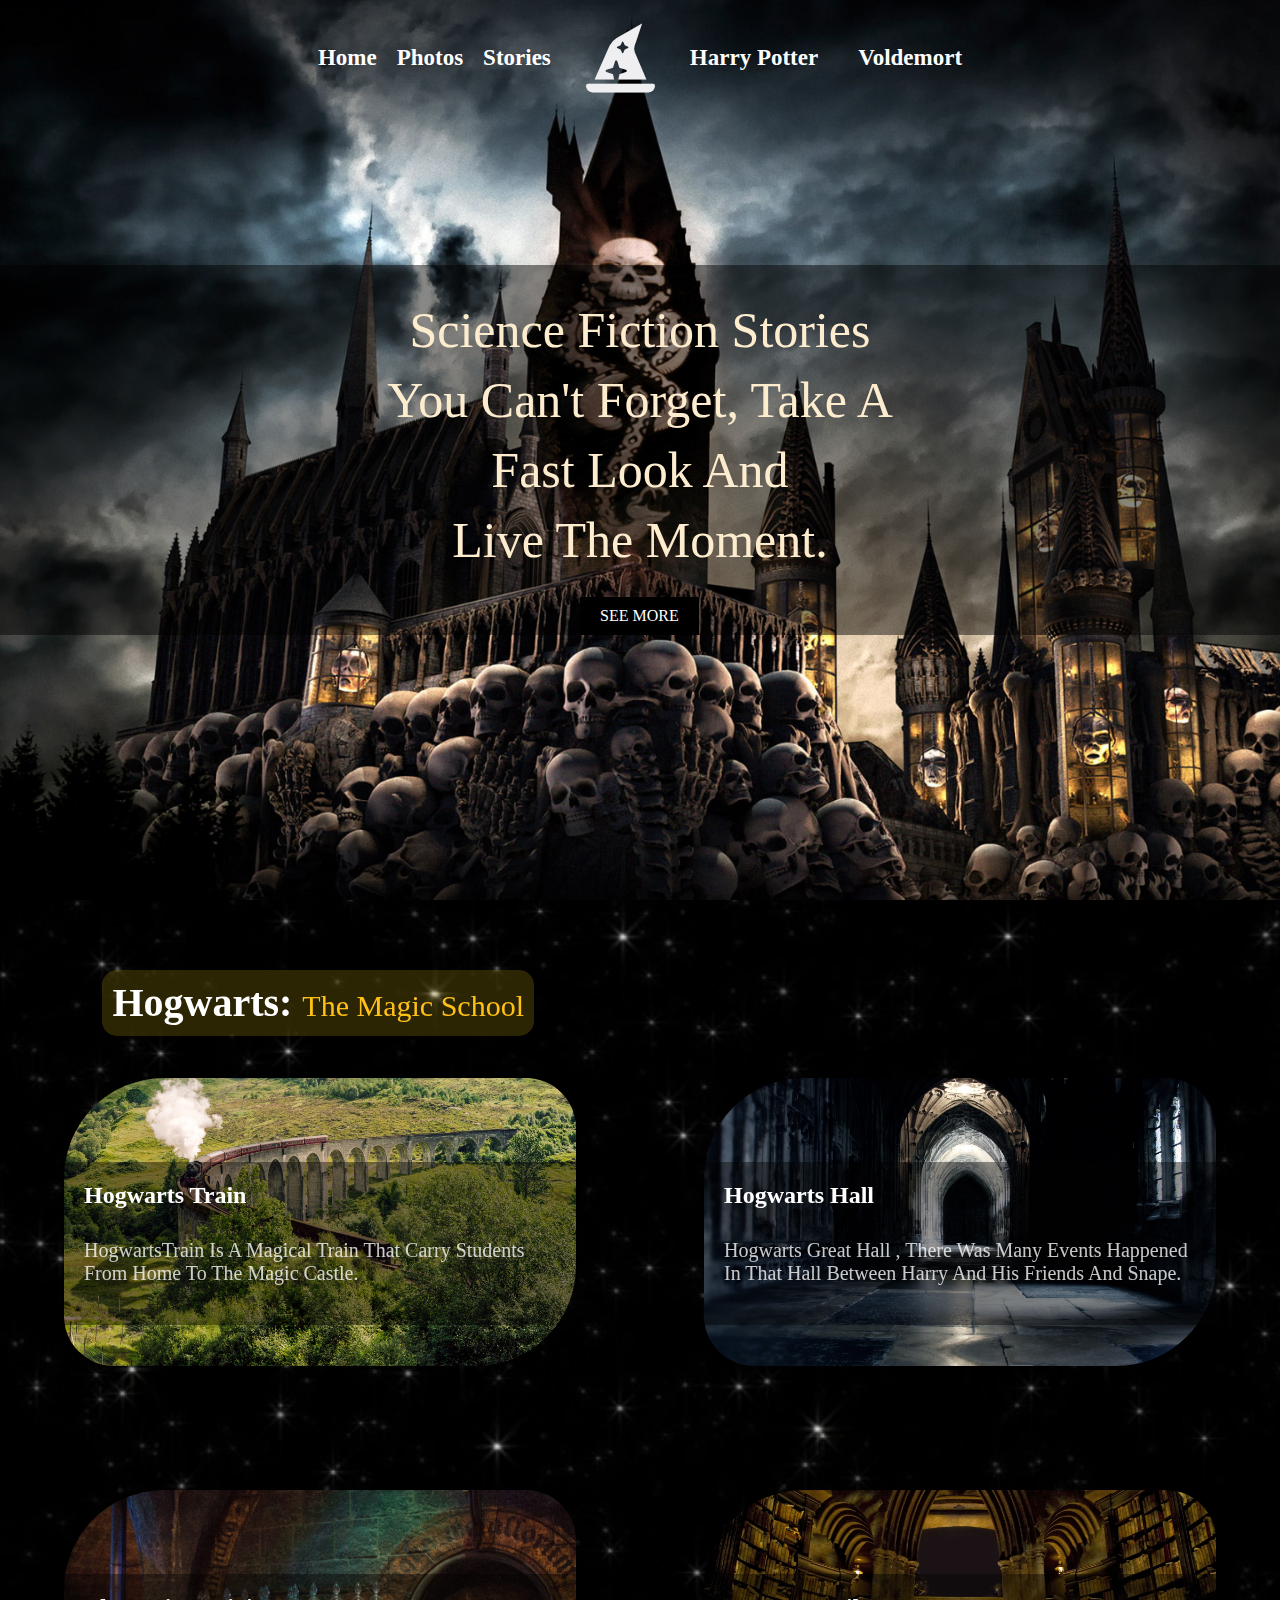
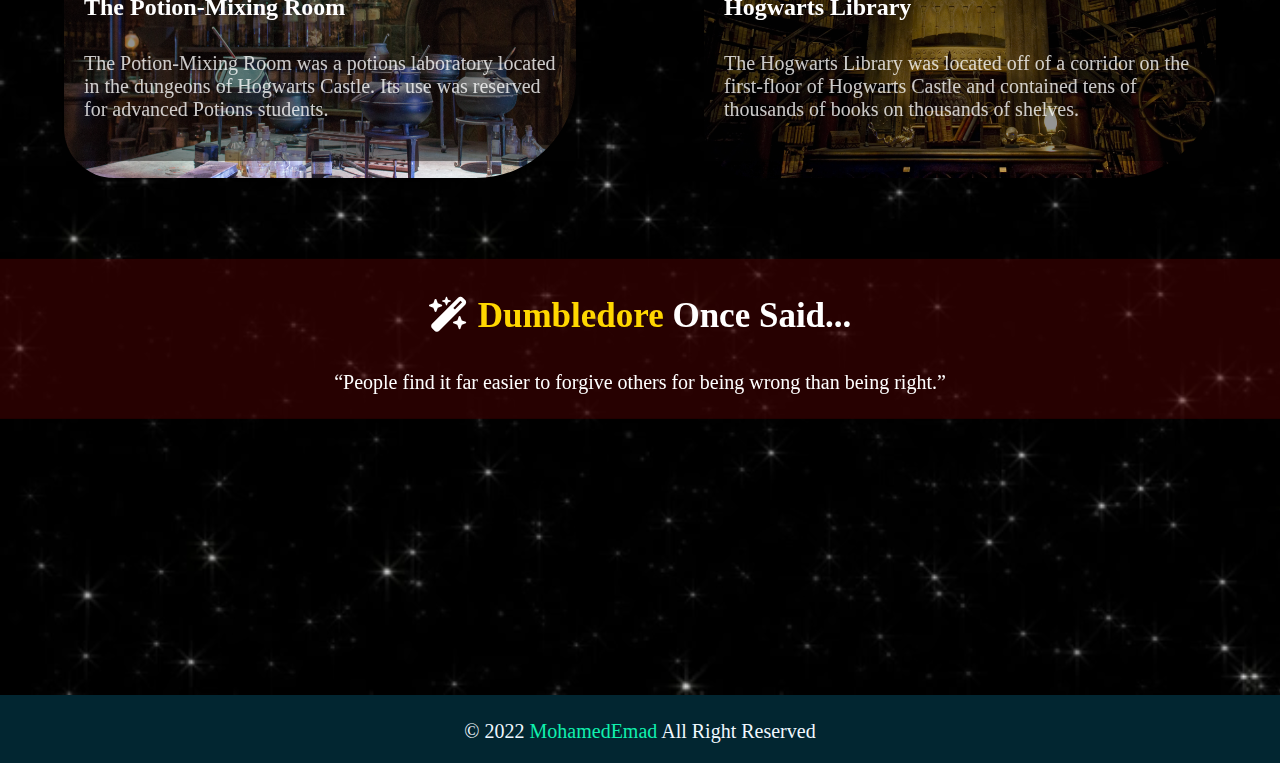
==== index.html @ 3395ae6b "first" ====
<!DOCTYPE html>
<html lang="en">

<head>
    <meta charset="UTF-8">
    <meta http-equiv="X-UA-Compatible" content="IE=edge">
    <meta name="viewport" content="width=device-width, initial-scale=1.0">
    <link rel="stylesheet" href="css/normalize.css">
    <link rel="stylesheet" href="css/all.min.css">
    <link rel="stylesheet" href="css/fiction.css" />
    <link rel="preconnect" href="https://fonts.googleapis.com">
<link rel="preconnect" href="https://fonts.gstatic.com" crossorigin>


                
<link href="https://fonts.googleapis.com/css2?family=Ubuntu:wght@300;400;500&display=swap" rel="stylesheet">
                
    <title>Document</title>
</head>

<body>

    <header>
        <div class="container">

            <nav>
                <ul>
                    <li> <a href="index.html">Home </a></li>
                    <li> <a href="#">Photos </a></li>
                    <li> <a href="#">Stories</a></li>
                    <li> <a href="index.html" class="logo">
                            <i class="fa-solid fa-hat-wizard fa-3x"></i>

                        </a> </li>
                    <li> <a href="harry.html">Harry Potter </a></li>
                    <li> <a href="#"> </a></li>
                    <li> <a href="vold.html"> Voldemort</a></li>
                </ul>


            </nav>
        </div>
    </header>

    <div class="landing">
        <div class="overlay">
            <div class="text">
                <div class="content">
                    <h2> Science Fiction Stories<br> You Can't Forget, Take A <br>Fast Look And <br>Live The Moment. </h2>
                    <button>See More</button>
                </div>
            </div>
        </div>
    </div>
    <div class="video">
        <h2> Hogwarts: <span style="color: rgb(255, 193, 22);  font-family: cursive;
            font-style: normal;
            font-weight: 400; font-size: 30px;">The Magic School</span> </h2>

        <video autoplay muted loop>
            <source src="images/stars.mp4" type="video/mp4">

        </video>




        <div class="contain">

            <div class="box">
                <img src="images//hog1.jpg">

                <div class="text">
                    <h2> Hogwarts Train</h2>
                    <p><span>Hogwarts</span>Train Is A Magical Train That Carry Students From Home To The Magic Castle.</p>

                </div>
            </div>

            <div class="box">
                <img src="images//hog2.jpg">

                <div class="text">
                    <h2> Hogwarts Hall</h2>
                    <p><span>Hogwarts</span> Great Hall , There Was Many Events Happened In That Hall Between <span>Harry</span> And His Friends And <span>Snape</span>.</p>

                </div>
            </div>

            <div class="box">
                <img src="images//hog5.jpg">

                <div class="text">
                    <h2>The Potion-Mixing Room </h2>
                    <p><span>The Potion-Mixing Room</span> was a potions laboratory located in the dungeons of <span>Hogwarts</span> Castle. Its use was reserved for advanced Potions students.</p>

                </div>
            </div>

            <div class="box">
                <img src="images//hog4.jpg">

                <div class="text">
                    <h2> Hogwarts Library</h2>
                    <p>The <span>Hogwarts Library</span> was located off of a corridor on the first-floor of Hogwarts Castle and contained tens of thousands of books on thousands of shelves.</p>

                </div>
            </div>

         
            <div class="caption">
                <h2><span style="color: gold;">Dumbledore</span> Once Said...</h2>
                <p>“People find it far easier to forgive others for being wrong than being right.”</p>
            </div>

         
        </div>


    </div>
    <div class="footer">
        &copy; 2022 <span>MohamedEmad</span> All Right Reserved
    </div>









</body>

</html>
---- css/fiction.css ----
* {
    -webkit-box-sizing: border-box;
    -moz-box-sizing: border-box;
    box-sizing: border-box;
    padding: 0;
    margin: 0;
  }
 
  html {
    scroll-behavior: smooth;
  }
  body {
    font-family: 'Sofia Pro,serif';
    background-color: rgb(2, 38, 49);
    background-image: url(../images/stars.mp4);
  }
  ul {
    list-style: none;
  }
  .container {
    padding-left: 15px;
    padding-right: 15px;
    margin-left: auto;
    margin-right: auto;
  }
  /* Small */
  @media (min-width: 768px) {
    .container {
      width: 750px;
    }
  }
  /* Medium */
  @media (min-width: 992px) {
    .container {
      width: 970px;
    }
  }
  /* Large */
  @media (min-width: 1200px) {
    .container {
      width: 1170px;
    }
  }

  header {   
    left: 0%;    
     width: 100%;
     position: absolute;
     padding: 10px;
     z-index: 2;
     font-family: cursive;
   
    
 }
 header .container {
     
   
     
     display: flex;
     justify-content: center;
     align-items: center;
    
     position: relative;
   
     min-height: 96px;
 }

/*
header .container::after {
   content: "";
   position: absolute;
   background-image: url(../images/egy.png);
  
   background-color: #0d663c;
   bottom: 0%;
   width: calc(100% - 47.3px);
   left: 25px;
}
*/

/*
 header .logo img {
     height: 90px;
    
 }
 */

 header .logo i {
   color:#efeef1;
   padding: 0 15px 0 15px;
   
   
  
}
 header nav {
     display: flex;
     position: absolute;
     
 }

 header nav ul {
   display: flex;
   align-items: center;
   z-index: 1;
  

}
header nav li a {
    display: block;
    font-size: 23px;
    font-weight: 800;
    color: white;
    padding: 20px 10px;
    text-decoration: none;
    transition: 0.3s;
    position: relative;
  
    z-index: 2;
      
}
@media (max-width: 768px) {
    header nav ul  :nth-of-type(2) {
        font-size: 17px;
        font-weight: bold;
        display: none;
        
      
    }
    header nav ul :nth-of-type(3){
      display: none;
    }
    header nav ul :nth-of-type(7){
      display: none;
    }
  

    header .logo i {
      color: rgb(233, 181, 10);
       padding: 0;
       
      
   }
   header {
     background-color: rgba(0, 0, 0, 0.637);
   }
}

header nav ul li a:hover  {
  /*  rgb(241, 245, 16);*/
  color: rgb(233, 181, 10);
   font-size: 30px;

}

header .logo i:hover {
  color: rgb(233, 181, 10);  
  
}


/*landing*/

  .landing {
    background-image: url(../images/hog3.jpg);
    background-size: cover;
    height: calc(100vh);
    position: relative;
    
}

.landing .overlay {
  position: absolute;
  left: 0%;
  top: 0%;
  width: 100%;
  height:100%;
  
  
}
.landing .text {
  position: absolute;
 top: 50%;
 left: 0%;
  width: 100%;
 background-color: rgba(0, 0, 0, 0.466);
 padding: 30px;
 display: flex;
 justify-content: center;
 transform: translateY(-50%);
 animation-name: show-text;
 animation-duration: 3s;


}
@keyframes show-text {
  from {
    opacity: -0.1;
  }
  to {
   opacity: 1;
  }
  
}

.landing .text h2 {
  
  text-align: center;
  padding-bottom: 30px;
  font-size: 50px;
  color: #fdecce;
  line-height: 1.4;
  font-family: cursive;
  font-style: normal;
  font-weight: 400;


}
 h1 {
  font-family: Impact;
}

@media(max-width: 768px ){
  .landing .text h2 {
  
    text-align: center;
    padding-bottom: 30px;
    font-size: 35px;
    color: #fdecce;
 
    line-height: 1.4;
  
  
  }
}
.landing .text p {
  color: rgb(10, 10, 10);
  font-size: 20px;

  letter-spacing: 1.1px;
}

.landing .text button {
  position: absolute;
  background-color: black;
  padding: 10px 20px;
  margin-left: -60px;
  left: 50%;
  color: white;
  border: none;
  bottom: 0%;
  
  text-transform: uppercase;
}

/* video */

.video {
  height: 1400px;
  width:100%;
  overflow:hidden;
  position: relative;


}
.video::before {
  position: absolute;
  content: '';
  left: 0%;
  top: 0%;
  width: 100%;
  height:100%;
 
}
.video video {
  
 min-height: 100%;
 min-width: 100%;
  
  margin-top: -5px;
  
}
.video .contain {
 position: absolute;
  width: 100%;
  display: flex;
  flex-wrap: wrap;

  justify-content: space-around;
  
  left: 0%;
  top: 12%;
  
}

.video .box {
  position: relative;
  flex-basis: 40%;
 
  margin-bottom: 100px;
  padding-top: 10px;
  padding-bottom: 10px;
  transition: 0.3s;

  
}

.video .box:hover img {
   
  
    border: 1px solid white;
    width: 110%;
    border-radius: 0 0 0 0;
    
}

.video .box:hover .text p span {
    color:gold;
}

@media(max-width: 768px){
  .video .box {
    margin-top: 10px;
    margin-bottom: 40px;
    padding-bottom: -400px;
  
  
    
  }
  .video {
    height: 1600px
  }
}

.video .box .text {

  position: absolute;
   left: 0%;
   padding: 20px;
   background-color: rgba(2, 3, 3, 0.425);
   width: 100%;
   transition: 0.3s;
  top: 30%;
 
}
@media (max-width: 768px) {
  .video .box {
    flex-basis: 100%;
  } 
  
}

.video .box img {
    width: 100%;
    border-radius: 100px 50px 100px 50px;
    transition: 0.3s;
}
.video .text h2 {
  margin: 0 0 30px;
  
 color: white;
 
}
.video .text p {
  margin-bottom: 20px;
  font-size: 20px;
  color:rgba(255, 255, 255, 0.781);
}

.video > h2{
    position: absolute;
    top: 5%;
    background-color: rgba(255, 212, 22, 0.171);
    border-radius: 15px;
    left: 8%;
    color: white;
    font-size: 40px;
    padding: 10px;
  
}


.caption {
  position: absolute;
  width: 100%;
  left: 0%;
  bottom: -25%;
  color: white;
  background-color: rgba(82, 3, 3, 0.473);
  transform: translateY(-50%);
  text-align: center;

}

.caption h2 {
  font-size: 35px;
  padding: 35px 0;
  
  
}

.caption h2::before {
  
    font-family: 'Font Awesome 6 Free';
    content: '\e2ca';
    font-weight: 900;
    margin-right: 10px;
    position: relative;
    

}

.caption p {
  padding-bottom: 25px;
  font-size: 20px;
}
@media (max-width: 768px){
  .caption {
    text-align: center;
   bottom: -28%;
    
    height: 15%;
    margin-top: 20px;
    
    margin-bottom: 40px;
  }
  .caption h2 {
    font-size: 25px;
  }
  .caption p {
    font-size: 20px;
  }

}

.second-video {
 width: 50vh;
 height: 100%;
}
 .second-video video  {
 
  width: 100%;
 

  margin-top: -5px;
 
  
}

.footer {
  padding-top: 20px;
  padding-bottom: 20px;
  text-align: center;
  font-size: 20px;
  color: aliceblue;

}
.footer span {
  color: rgb(16, 241, 174);
}
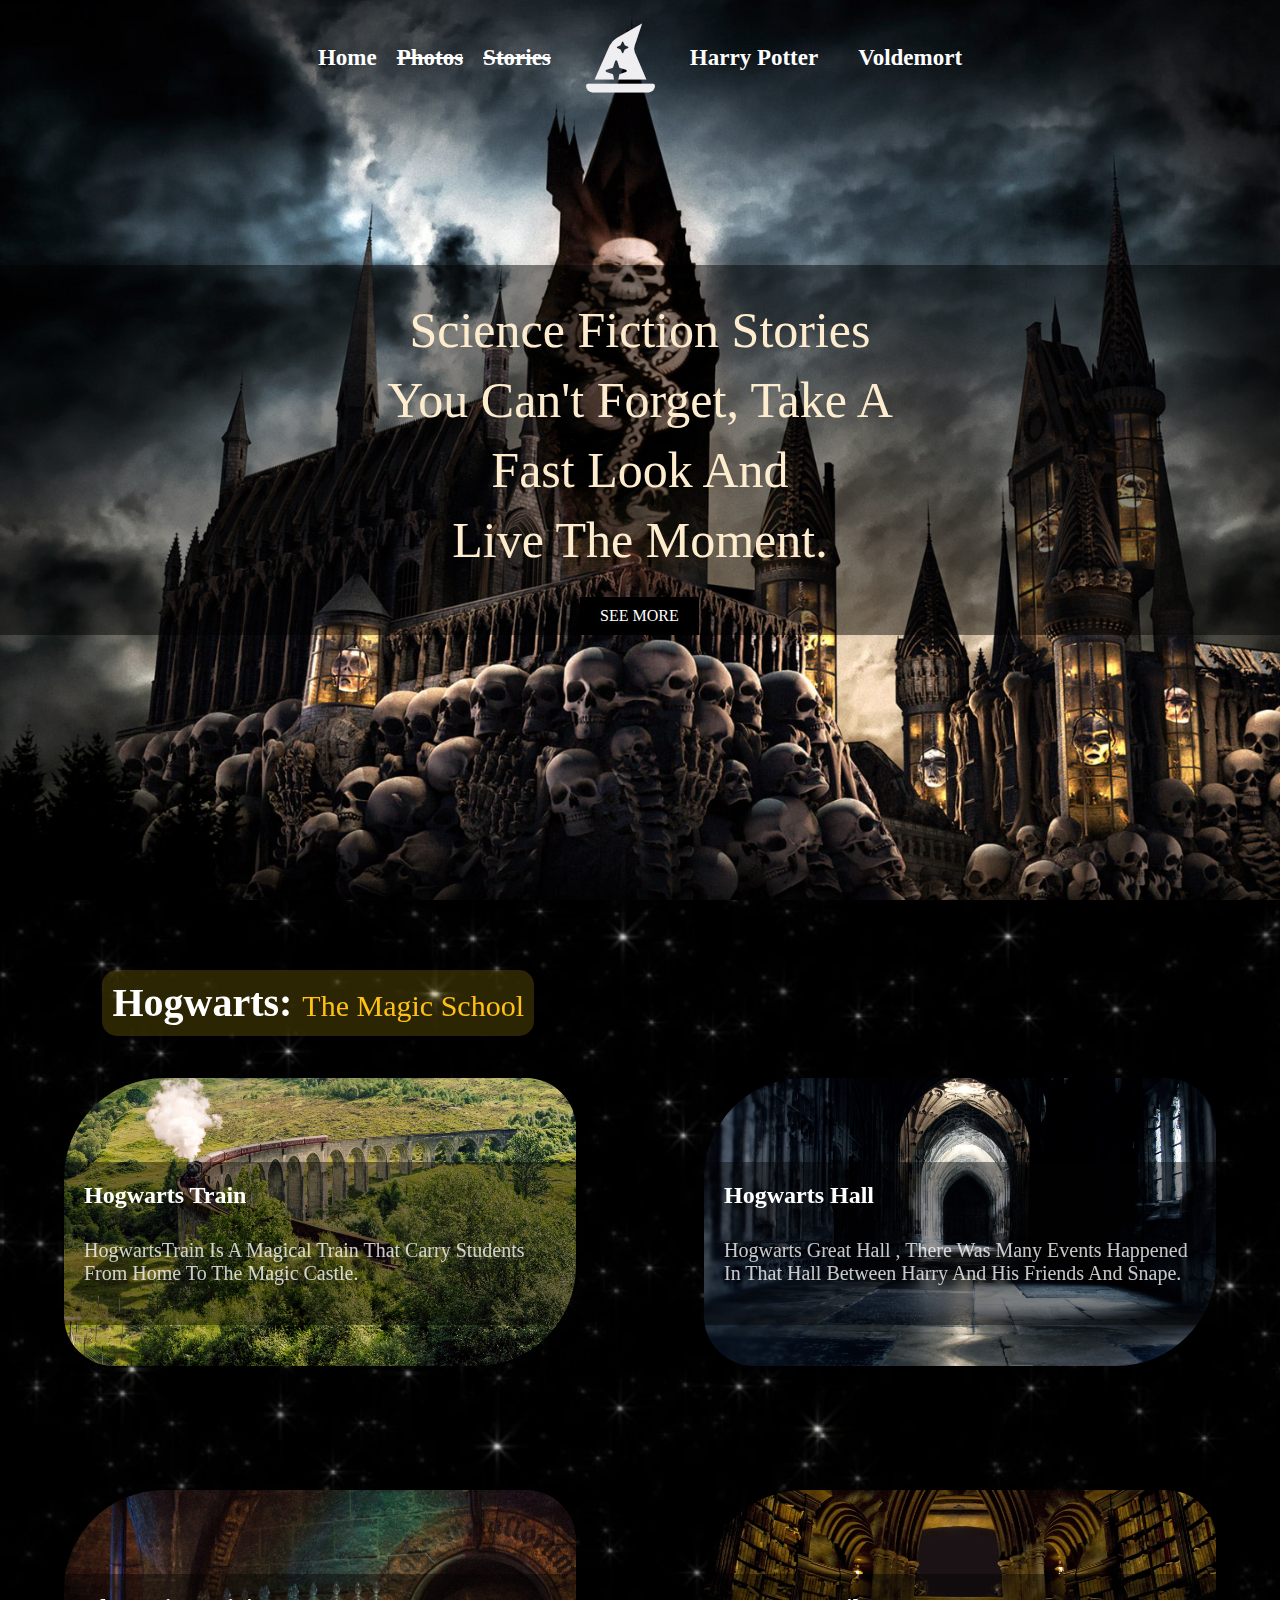
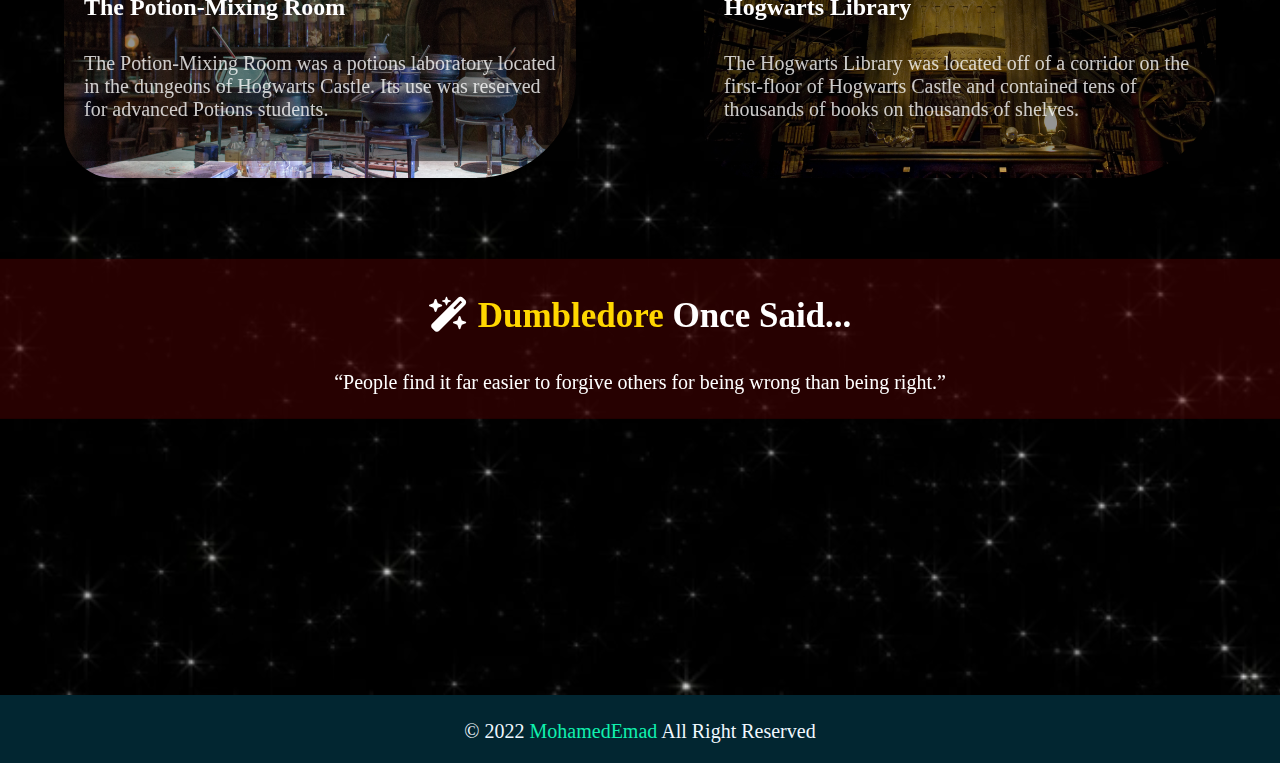
==== commit 61e5be58: "Update index.html" ====
--- a/index.html
+++ b/index.html
@@ -26,8 +26,8 @@
             <nav>
                 <ul>
                     <li> <a href="index.html">Home </a></li>
-                    <li> <a href="#">Photos </a></li>
-                    <li> <a href="#">Stories</a></li>
+                    <li> <a style="text-decoration-line: line-through;" href="#">Photos </a></li>
+                    <li> <a style="text-decoration-line: line-through;" href="#">Stories</a></li>
                     <li> <a href="index.html" class="logo">
                             <i class="fa-solid fa-hat-wizard fa-3x"></i>
 
@@ -132,4 +132,4 @@
 
 </body>
 
-</html>+</html>
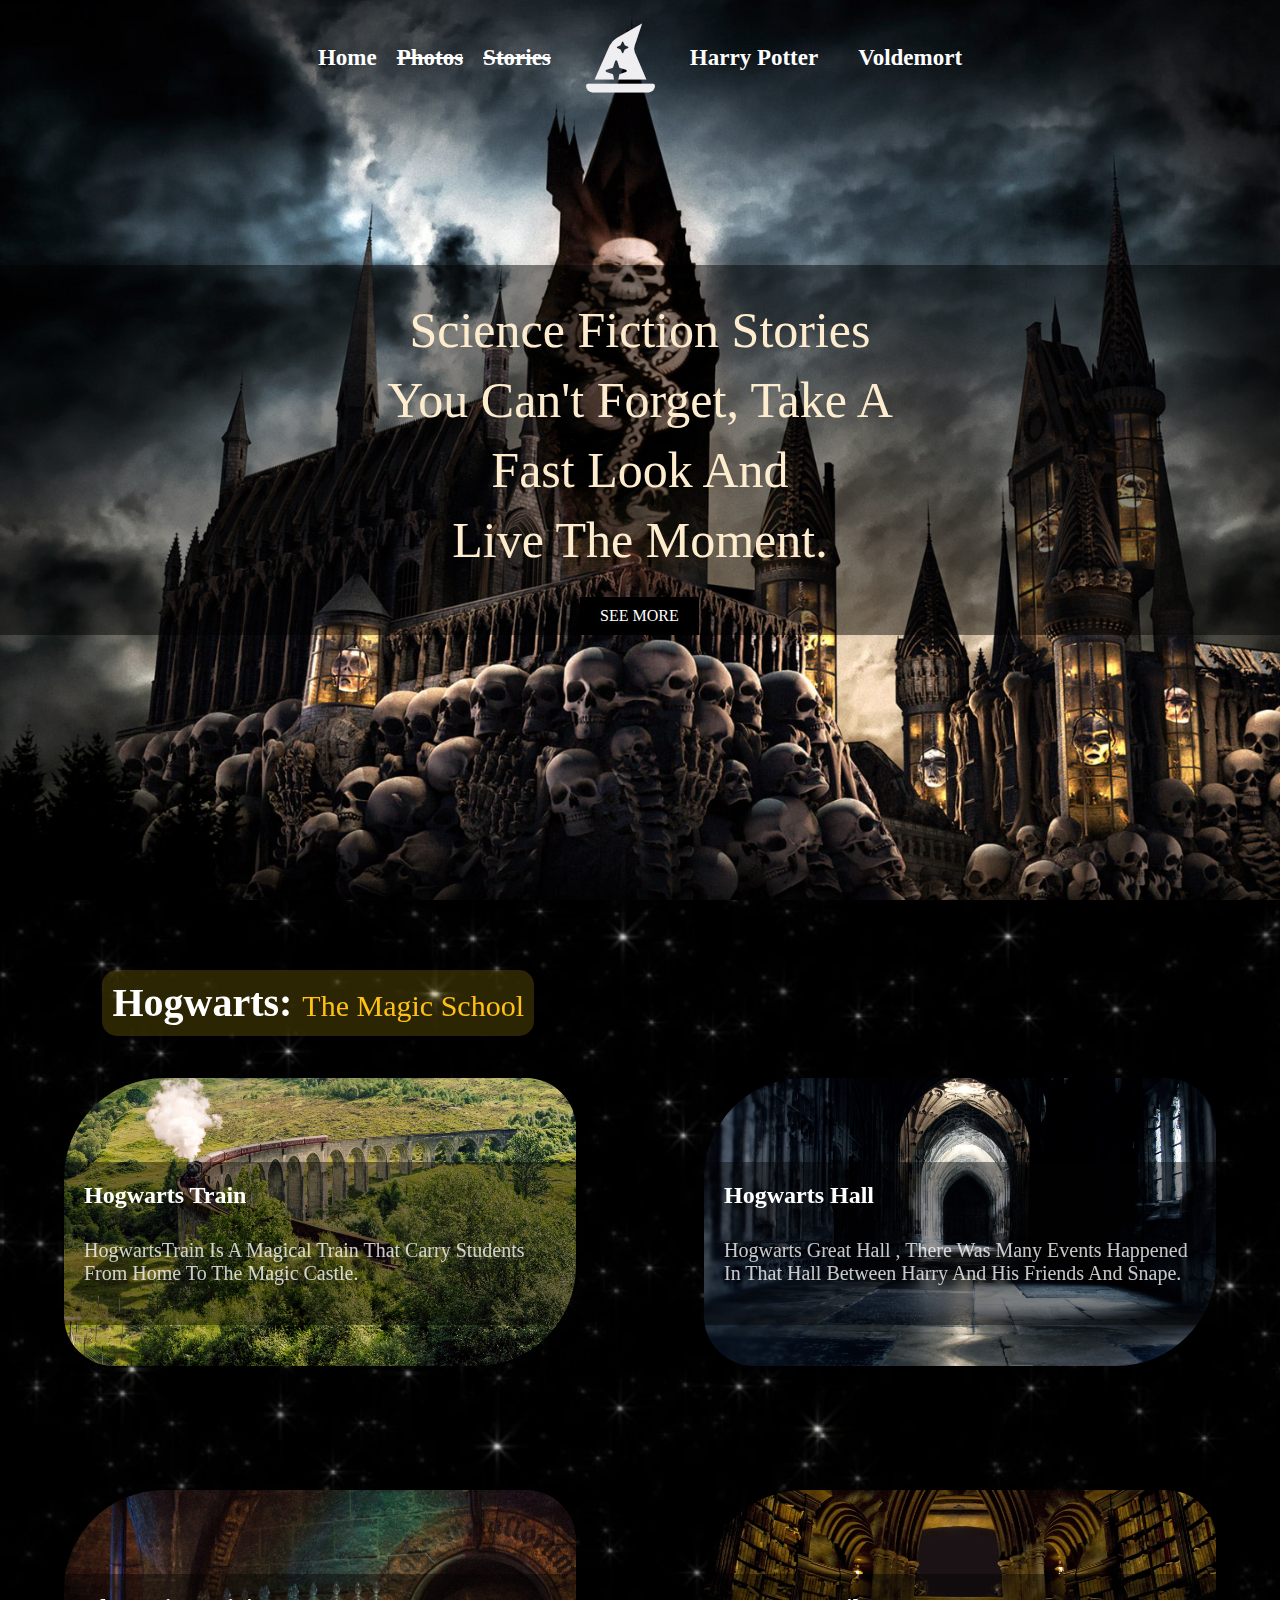
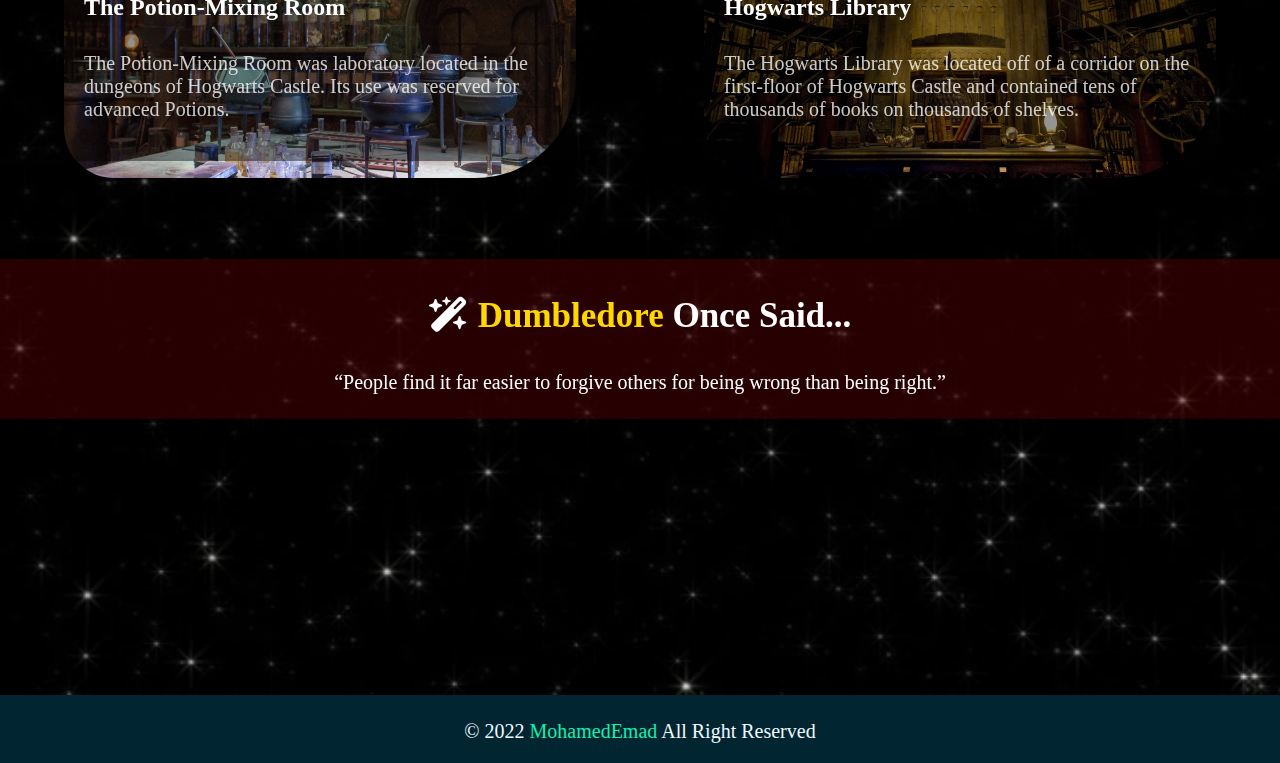
==== commit efb307ed: "Update index.html" ====
--- a/index.html
+++ b/index.html
@@ -92,7 +92,7 @@
 
                 <div class="text">
                     <h2>The Potion-Mixing Room </h2>
-                    <p><span>The Potion-Mixing Room</span> was a potions laboratory located in the dungeons of <span>Hogwarts</span> Castle. Its use was reserved for advanced Potions students.</p>
+                    <p><span>The Potion-Mixing Room</span> was laboratory located in the dungeons of <span>Hogwarts</span> Castle. Its use was reserved for advanced Potions.</p>
 
                 </div>
             </div>
--- a/css/fiction.css
+++ b/css/fiction.css
@@ -48,7 +48,7 @@
      position: absolute;
      padding: 10px;
      z-index: 2;
-     font-family: cursive;
+    
    
     
  }
@@ -329,6 +329,10 @@
   .video {
     height: 1600px
   }
+    
+   .video .box .text p {
+    font-size: 15px;
+  }
 }
 
 .video .box .text {
@@ -456,4 +460,4 @@
 }
 .footer span {
   color: rgb(16, 241, 174);
-}+}
